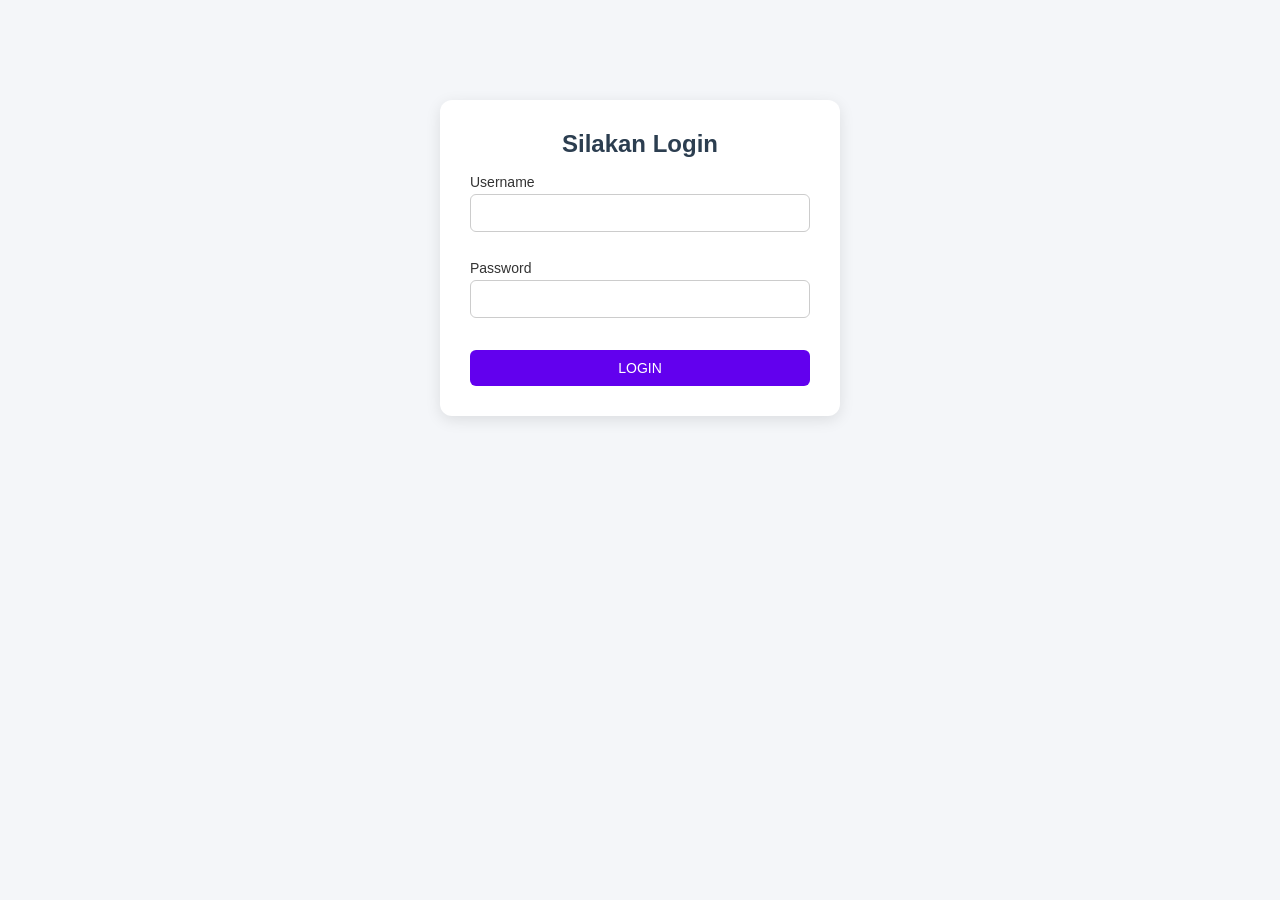
==== index.html @ b1bbb4ff "Add files via upload" ====
<!DOCTYPE html>
<html lang="id">
<head>
    <meta charset="utf-8">
    <title>Aplikasi Rekap Stok Barang</title>
    <link rel="stylesheet" href="style.css">
</head>
<body>

    <!-- Skrip Pengaman: Cek apakah user sudah login -->
    <script>
        if (localStorage.getItem('isLoggedIn') !== 'true') {
            window.location.href = 'login.html'; // Lempar kembali ke halaman login jika belum masuk
        }
    </script>

    <div class="container">
        <div style="display: flex; justify-content: space-between; align-items: center; margin-bottom: 20px;">
            <h2>Dashboard Rekap Stok Barang</h2>
            <button class="btn btn-danger" onclick="logout()">Logout</button>
        </div>

        <!-- STATS HIGHLIGHT -->
        <div class="stats-container">
            <div class="stat-box">
                <div>Total Jenis Barang</div>
                <h3 id="stat-jenis">0</h3>
            </div>
            <div class="stat-box">
                <div>Total Stok Keseluruhan</div>
                <h3 id="stat-total-stok">0</h3>
            </div>
        </div>

        <!-- FORM INPUT BARANG -->
        <div style="background: #f8f9fa; padding: 16px; border-radius: 8px; margin-bottom: 24px;">
            <h3 style="margin-bottom: 12px; font-size: 16px;">Tambah / Rekap Barang</h3>
            <form id="form-stok">
                <div class="form-group">
                    <label>Nama Barang</label>
                    <input type="text" id="nama" required autocomplete="off">
                </div>
                <div style="display: grid; grid-template-columns: 1fr 1fr; gap: 12px;">
                    <div class="form-group">
                        <label>Jumlah Masuk</label>
                        <input type="number" id="masuk" value="0" min="0" required>
                    </div>
                    <div class="form-group">
                        <label>Jumlah Keluar</label>
                        <input type="number" id="keluar" value="0" min="0" required>
                    </div>
                </div>
                <div style="display: grid; grid-template-columns: 1fr 1fr; gap: 12px;">
                    <div class="form-group">
                        <label>Tanggal Masuk</label>
                        <input type="date" id="tglMasuk" required>
                    </div>
                    <div class="form-group">
                        <label>Tanggal Keluar</label>
                        <input type="date" id="tglKeluar">
                    </div>
                </div>
                <button type="submit" class="btn">SIMPAN DATA</button>
            </form>
        </div>

        <!-- TABEL DATA REKAP -->
        <h3>Daftar Stok Barang</h3>
        <table>
            <thead>
                <tr>
                    <th>Nama Barang</th>
                    <th>Masuk (Tgl)</th>
                    <th>Keluar (Tgl)</th>
                    <th>Sisa Stok (Total)</th>
                    <th>Aksi</th>
                </tr>
            </thead>
            <tbody id="tabel-data">
                <!-- Data akan dimasukkan otomatis lewat JavaScript -->
            </tbody>
        </table>
    </div>

    <script>
        // Mengambil data dari memori lokal browser
        let dataStok = JSON.parse(localStorage.getItem('stokBarang') || '[]');

        function simpanDanRender() {
            localStorage.setItem('stokBarang', JSON.stringify(dataStok));
            renderTabel();
            hitungStatistik();
        }

        // Hitung Statistik Highlight secara otomatis
        function hitungStatistik() {
            document.getElementById('stat-jenis').innerText = dataStok.length;

            let totalStokKeseluruhan = 0;
            dataStok.forEach(item => {
                let sisa = parseInt(item.masuk) - parseInt(item.keluar);
                totalStokKeseluruhan += sisa;
            });
            document.getElementById('stat-total-stok').innerText = totalStokKeseluruhan;
        }

        // Render atau tampilkan data ke dalam tabel & hitung total otomatis
        function renderTabel() {
            let tbody = document.getElementById('tabel-data');
            tbody.innerHTML = '';

            if (dataStok.length === 0) {
                tbody.innerHTML = `<tr><td colspan="5" style="text-align: center; color: #775;">Belum ada data stok.</td></tr>`;
                return;
            }

            dataStok.forEach((item, index) => {
                // Perhitungan total otomatis (Masuk dikurang Keluar)
                let sisaStok = parseInt(item.masuk) - parseInt(item.keluar);

                tbody.innerHTML += `
                    <tr>
                        <td><b>${item.nama}</b></td>
                        <td>${item.masuk} <br><small style="color:#666">${item.tglMasuk || '-'}</small></td>
                        <td>${item.keluar} <br><small style="color:#666">${item.tglKeluar || '-'}</small></td>
                        <td><b>${sisaStok}</b></td>
                        <td><button class="btn btn-danger" onclick="hapusData(${index})">Hapus</button></td>
                    </tr>
                `;
            });
        }

        // Proses submit form tambah barang
        document.getElementById('form-stok').onsubmit = function(e) {
            e.preventDefault();

            let barangBaru = {
                nama: document.getElementById('nama').value,
                masuk: document.getElementById('masuk').value || 0,
                keluar: document.getElementById('keluar').value || 0,
                tglMasuk: document.getElementById('tglMasuk').value,
                tglKeluar: document.getElementById('tglKeluar').value
            };

            dataStok.push(barangBaru);
            simpanDanRender();
            this.reset();
        };

        // Fungsi Hapus Data
        function hapusData(index) {
            if (confirm("Yakin ingin menghapus data ini?")) {
                dataStok.splice(index, 1);
                simpanDanRender();
            }
        }

        // Fungsi Logout
        function logout() {
            localStorage.removeItem('isLoggedIn');
            window.location.href = 'login.html';
        }

        // Jalankan saat pertama kali halaman dibuka
        renderTabel();
        hitungStatistik();
    </script>
</body>
</html>
---- style.css ----
* { box-sizing: border-box; margin: 0; padding: 0; font-family: 'Segoe UI', Tahoma, Geneva, Verdana, sans-serif; }
body { background-color: #f4f6f9; color: #333; padding: 20px; }

.container { max-width: 900px; margin: 0 auto; background: #ffffff; padding: 24px; border-radius: 12px; box-shadow: 0 4px 10px rgba(0,0,0,0.05); }
h2 { margin-bottom: 16px; color: #2c3e50; }

/* Kotak Statistik Highlight */
.stats-container { display: grid; grid-template-columns: repeat(auto-fit, minmax(200px, 1fr)); gap: 16px; margin-bottom: 24px; }
.stat-box { background: #6200EE; color: white; padding: 16px; border-radius: 8px; text-align: center; }
.stat-box h3 { font-size: 24px; margin-top: 6px; }

/* Form Input */
.form-group { margin-bottom: 12px; }
.form-group label { display: block; font-size: 14px; margin-bottom: 4px; font-weight: 500; }
.form-group input { width: 100%; padding: 10px; font-size: 14px; border: 1px solid #ccc; border-radius: 6px; outline: none; }

.btn { background: #6200EE; color: white; padding: 10px 16px; border: none; border-radius: 6px; cursor: pointer; font-size: 14px; font-weight: 500; }
.btn:hover { background: #4bb543; }
.btn-danger { background: #d32f2f; padding: 6px 10px; font-size: 12px; }

/* Tabel Rekap */
table { width: 100%; border-collapse: collapse; margin-top: 20px; }
th, td { border: 1px solid #ddd; padding: 10px; text-align: left; font-size: 14px; }
th { background-color: #f8f9fa; }

/* Halaman Login Khusus */
.login-box { max-width: 400px; margin: 80px auto; background: white; padding: 30px; border-radius: 12px; box-shadow: 0 4px 15px rgba(0,0,0,0.1); text-align: center; }
.login-box input { margin-bottom: 16px; }
.error-msg { color: #d32f2f; font-size: 13px; margin-bottom: 10px; display: none; }
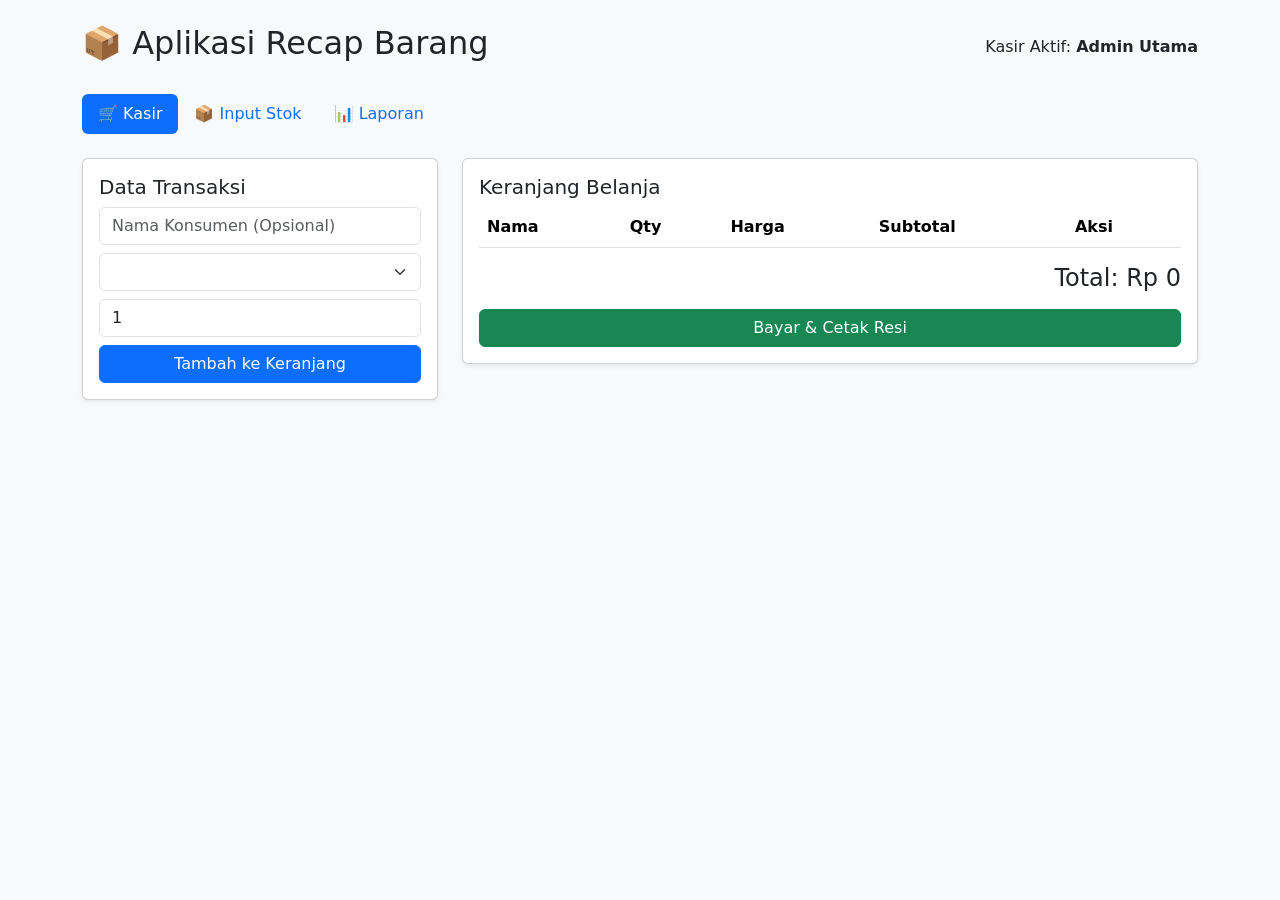
==== commit c6f48ee4: "Add files via upload" ====
--- a/index.html
+++ b/index.html
@@ -1,169 +1,140 @@
 <!DOCTYPE html>
 <html lang="id">
 <head>
-    <meta charset="utf-8">
-    <title>Aplikasi Rekap Stok Barang</title>
+    <meta charset="UTF-8">
+    <meta name="viewport" content="width=device-width, initial-scale=1.0">
+    <!-- Meta tag untuk PWA -->
+    <meta name="theme-color" content="#0d6efd">
+    <link rel="manifest" href="manifest.json">
+    <link rel="apple-touch-icon" href="icon-192.png">
+    
+    <title>Aplikasi Recap Stok & Kasir</title>
+    
+    <!-- CSS Eksternal -->
+    <link href="https://cdn.jsdelivr.net/npm/bootstrap@5.3.0/dist/css/bootstrap.min.css" rel="stylesheet">
     <link rel="stylesheet" href="style.css">
 </head>
-<body>
+<body class="bg-light">
 
-    <!-- Skrip Pengaman: Cek apakah user sudah login -->
-    <script>
-        if (localStorage.getItem('isLoggedIn') !== 'true') {
-            window.location.href = 'login.html'; // Lempar kembali ke halaman login jika belum masuk
-        }
-    </script>
+<!-- Indikator Loading -->
+<div id="loading-overlay">
+    <div class="spinner-border text-primary" role="status"><span class="visually-hidden">Loading...</span></div>
+    <span class="ms-3 fw-bold">Memproses data ke Google Sheets...</span>
+</div>
 
-    <div class="container">
-        <div style="display: flex; justify-content: space-between; align-items: center; margin-bottom: 20px;">
-            <h2>Dashboard Rekap Stok Barang</h2>
-            <button class="btn btn-danger" onclick="logout()">Logout</button>
-        </div>
+<div class="container mt-4">
+    <div class="d-flex justify-content-between align-items-center mb-4">
+        <h2>📦 Aplikasi Recap Barang</h2>
+        <div>Kasir Aktif: <strong>Admin Utama</strong></div>
+    </div>
 
-        <!-- STATS HIGHLIGHT -->
-        <div class="stats-container">
-            <div class="stat-box">
-                <div>Total Jenis Barang</div>
-                <h3 id="stat-jenis">0</h3>
-            </div>
-            <div class="stat-box">
-                <div>Total Stok Keseluruhan</div>
-                <h3 id="stat-total-stok">0</h3>
+    <ul class="nav nav-pills mb-4" id="pills-tab" role="tablist">
+        <li class="nav-item" role="presentation">
+            <button class="nav-link active" id="tab-kasir" data-bs-toggle="pill" data-bs-target="#kasir" type="button">🛒 Kasir</button>
+        </li>
+        <li class="nav-item" role="presentation">
+            <button class="nav-link" id="tab-stok" data-bs-toggle="pill" data-bs-target="#stok" type="button">📦 Input Stok</button>
+        </li>
+        <li class="nav-item" role="presentation">
+            <button class="nav-link" id="tab-laporan" data-bs-toggle="pill" data-bs-target="#laporan" type="button">📊 Laporan</button>
+        </li>
+    </ul>
+
+    <div class="tab-content" id="pills-tabContent">
+
+        <!-- ANTARMUKA KASIR -->
+        <div class="tab-pane fade show active" id="kasir">
+            <div class="row">
+                <div class="col-md-4">
+                    <div class="card p-3 shadow-sm">
+                        <h5>Data Transaksi</h5>
+                        <input type="text" id="kasir-konsumen" class="form-control mb-2" placeholder="Nama Konsumen (Opsional)">
+                        <select id="kasir-barang" class="form-select mb-2"></select>
+                        <input type="number" id="kasir-qty" class="form-control mb-2" placeholder="Jumlah (Qty)" min="1" value="1">
+                        <button class="btn btn-primary w-100" onclick="tambahKeKeranjang()">Tambah ke Keranjang</button>
+                    </div>
+                </div>
+                <div class="col-md-8">
+                    <div class="card p-3 shadow-sm">
+                        <h5>Keranjang Belanja</h5>
+                        <table class="table">
+                            <thead><tr><th>Nama</th><th>Qty</th><th>Harga</th><th>Subtotal</th><th>Aksi</th></tr></thead>
+                            <tbody id="tabel-keranjang"></tbody>
+                        </table>
+                        <h4 class="text-end">Total: Rp <span id="total-belanja">0</span></h4>
+                        <button class="btn btn-success mt-2" onclick="prosesCheckout()">Bayar & Cetak Resi</button>
+                    </div>
+                </div>
             </div>
         </div>
 
-        <!-- FORM INPUT BARANG -->
-        <div style="background: #f8f9fa; padding: 16px; border-radius: 8px; margin-bottom: 24px;">
-            <h3 style="margin-bottom: 12px; font-size: 16px;">Tambah / Rekap Barang</h3>
-            <form id="form-stok">
-                <div class="form-group">
-                    <label>Nama Barang</label>
-                    <input type="text" id="nama" required autocomplete="off">
-                </div>
-                <div style="display: grid; grid-template-columns: 1fr 1fr; gap: 12px;">
-                    <div class="form-group">
-                        <label>Jumlah Masuk</label>
-                        <input type="number" id="masuk" value="0" min="0" required>
-                    </div>
-                    <div class="form-group">
-                        <label>Jumlah Keluar</label>
-                        <input type="number" id="keluar" value="0" min="0" required>
+        <!-- INPUT BARANG -->
+        <div class="tab-pane fade" id="stok">
+            <div class="row">
+                <div class="col-md-4">
+                    <div class="card p-3 shadow-sm">
+                        <h5>Input Barang Baru</h5>
+                        <input type="text" id="input-nama" class="form-control mb-2" placeholder="Nama Barang">
+                        <input type="number" id="input-stok" class="form-control mb-2" placeholder="Banyak (Stok)">
+                        <input type="number" id="input-harga" class="form-control mb-2" placeholder="Harga Satuan (Rp)">
+                        <button class="btn btn-primary w-100" onclick="simpanBarang()">Simpan Barang</button>
                     </div>
                 </div>
-                <div style="display: grid; grid-template-columns: 1fr 1fr; gap: 12px;">
-                    <div class="form-group">
-                        <label>Tanggal Masuk</label>
-                        <input type="date" id="tglMasuk" required>
-                    </div>
-                    <div class="form-group">
-                        <label>Tanggal Keluar</label>
-                        <input type="date" id="tglKeluar">
+                <div class="col-md-8">
+                    <div class="card p-3 shadow-sm">
+                        <h5>Daftar Stok Barang <button class="btn btn-sm btn-outline-secondary float-end" onclick="loadBarang()">Refresh</button></h5>
+                        <table class="table table-striped">
+                            <thead><tr><th>ID</th><th>Nama Barang</th><th>Stok</th><th>Harga</th></tr></thead>
+                            <tbody id="tabel-stok"></tbody>
+                        </table>
                     </div>
                 </div>
-                <button type="submit" class="btn">SIMPAN DATA</button>
-            </form>
+            </div>
         </div>
 
-        <!-- TABEL DATA REKAP -->
-        <h3>Daftar Stok Barang</h3>
-        <table>
-            <thead>
-                <tr>
-                    <th>Nama Barang</th>
-                    <th>Masuk (Tgl)</th>
-                    <th>Keluar (Tgl)</th>
-                    <th>Sisa Stok (Total)</th>
-                    <th>Aksi</th>
-                </tr>
-            </thead>
-            <tbody id="tabel-data">
-                <!-- Data akan dimasukkan otomatis lewat JavaScript -->
-            </tbody>
-        </table>
+        <!-- LAPORAN -->
+        <div class="tab-pane fade" id="laporan">
+            <div class="card p-3 shadow-sm">
+                <h5>Laporan Transaksi <button class="btn btn-sm btn-outline-secondary float-end" onclick="loadLaporan()">Refresh</button></h5>
+                <table class="table table-bordered mt-2">
+                    <thead><tr><th>No Trx</th><th>Tanggal</th><th>Konsumen</th><th>Kasir</th><th>Total Pendapatan</th></tr></thead>
+                    <tbody id="tabel-laporan"></tbody>
+                </table>
+            </div>
+        </div>
     </div>
+</div>
 
-    <script>
-        // Mengambil data dari memori lokal browser
-        let dataStok = JSON.parse(localStorage.getItem('stokBarang') || '[]');
+<!-- Modal Resi -->
+<div class="modal fade" id="modalResi" tabindex="-1">
+  <div class="modal-dialog">
+    <div class="modal-content">
+      <div class="modal-header">
+        <h5 class="modal-title">Transaksi Berhasil</h5>
+        <button type="button" class="btn-close" data-bs-dismiss="modal"></button>
+      </div>
+      <div class="modal-body" id="area-print-resi">
+        <div class="text-center mb-3">
+            <h4>Toko Recap Maju</h4>
+            <small id="resi-tanggal"></small>
+        </div>
+        <p><strong>Konsumen:</strong> <span id="resi-konsumen"></span><br>
+           <strong>Kasir:</strong> <span id="resi-kasir"></span></p>
+        <hr>
+        <table class="table table-sm text-end" id="resi-items"></table>
+        <hr>
+        <h5 class="text-end">Total: Rp <span id="resi-total"></span></h5>
+      </div>
+      <div class="modal-footer">
+        <button type="button" class="btn btn-success" onclick="kirimResiWA()">📱 Kirim (WhatsApp)</button>
+        <button type="button" class="btn btn-secondary" onclick="window.print()">🖨️ Print Resi</button>
+      </div>
+    </div>
+  </div>
+</div>
 
-        function simpanDanRender() {
-            localStorage.setItem('stokBarang', JSON.stringify(dataStok));
-            renderTabel();
-            hitungStatistik();
-        }
-
-        // Hitung Statistik Highlight secara otomatis
-        function hitungStatistik() {
-            document.getElementById('stat-jenis').innerText = dataStok.length;
-
-            let totalStokKeseluruhan = 0;
-            dataStok.forEach(item => {
-                let sisa = parseInt(item.masuk) - parseInt(item.keluar);
-                totalStokKeseluruhan += sisa;
-            });
-            document.getElementById('stat-total-stok').innerText = totalStokKeseluruhan;
-        }
-
-        // Render atau tampilkan data ke dalam tabel & hitung total otomatis
-        function renderTabel() {
-            let tbody = document.getElementById('tabel-data');
-            tbody.innerHTML = '';
-
-            if (dataStok.length === 0) {
-                tbody.innerHTML = `<tr><td colspan="5" style="text-align: center; color: #775;">Belum ada data stok.</td></tr>`;
-                return;
-            }
-
-            dataStok.forEach((item, index) => {
-                // Perhitungan total otomatis (Masuk dikurang Keluar)
-                let sisaStok = parseInt(item.masuk) - parseInt(item.keluar);
-
-                tbody.innerHTML += `
-                    <tr>
-                        <td><b>${item.nama}</b></td>
-                        <td>${item.masuk} <br><small style="color:#666">${item.tglMasuk || '-'}</small></td>
-                        <td>${item.keluar} <br><small style="color:#666">${item.tglKeluar || '-'}</small></td>
-                        <td><b>${sisaStok}</b></td>
-                        <td><button class="btn btn-danger" onclick="hapusData(${index})">Hapus</button></td>
-                    </tr>
-                `;
-            });
-        }
-
-        // Proses submit form tambah barang
-        document.getElementById('form-stok').onsubmit = function(e) {
-            e.preventDefault();
-
-            let barangBaru = {
-                nama: document.getElementById('nama').value,
-                masuk: document.getElementById('masuk').value || 0,
-                keluar: document.getElementById('keluar').value || 0,
-                tglMasuk: document.getElementById('tglMasuk').value,
-                tglKeluar: document.getElementById('tglKeluar').value
-            };
-
-            dataStok.push(barangBaru);
-            simpanDanRender();
-            this.reset();
-        };
-
-        // Fungsi Hapus Data
-        function hapusData(index) {
-            if (confirm("Yakin ingin menghapus data ini?")) {
-                dataStok.splice(index, 1);
-                simpanDanRender();
-            }
-        }
-
-        // Fungsi Logout
-        function logout() {
-            localStorage.removeItem('isLoggedIn');
-            window.location.href = 'login.html';
-        }
-
-        // Jalankan saat pertama kali halaman dibuka
-        renderTabel();
-        hitungStatistik();
-    </script>
+<!-- Script Eksternal -->
+<script src="https://cdn.jsdelivr.net/npm/bootstrap@5.3.0/dist/js/bootstrap.bundle.min.js"></script>
+<script src="script.js"></script>
 </body>
 </html>
--- a/style.css
+++ b/style.css
@@ -1,29 +1,21 @@
-* { box-sizing: border-box; margin: 0; padding: 0; font-family: 'Segoe UI', Tahoma, Geneva, Verdana, sans-serif; }
-body { background-color: #f4f6f9; color: #333; padding: 20px; }
-
-.container { max-width: 900px; margin: 0 auto; background: #ffffff; padding: 24px; border-radius: 12px; box-shadow: 0 4px 10px rgba(0,0,0,0.05); }
-h2 { margin-bottom: 16px; color: #2c3e50; }
-
-/* Kotak Statistik Highlight */
-.stats-container { display: grid; grid-template-columns: repeat(auto-fit, minmax(200px, 1fr)); gap: 16px; margin-bottom: 24px; }
-.stat-box { background: #6200EE; color: white; padding: 16px; border-radius: 8px; text-align: center; }
-.stat-box h3 { font-size: 24px; margin-top: 6px; }
-
-/* Form Input */
-.form-group { margin-bottom: 12px; }
-.form-group label { display: block; font-size: 14px; margin-bottom: 4px; font-weight: 500; }
-.form-group input { width: 100%; padding: 10px; font-size: 14px; border: 1px solid #ccc; border-radius: 6px; outline: none; }
-
-.btn { background: #6200EE; color: white; padding: 10px 16px; border: none; border-radius: 6px; cursor: pointer; font-size: 14px; font-weight: 500; }
-.btn:hover { background: #4bb543; }
-.btn-danger { background: #d32f2f; padding: 6px 10px; font-size: 12px; }
-
-/* Tabel Rekap */
-table { width: 100%; border-collapse: collapse; margin-top: 20px; }
-th, td { border: 1px solid #ddd; padding: 10px; text-align: left; font-size: 14px; }
-th { background-color: #f8f9fa; }
-
-/* Halaman Login Khusus */
-.login-box { max-width: 400px; margin: 80px auto; background: white; padding: 30px; border-radius: 12px; box-shadow: 0 4px 15px rgba(0,0,0,0.1); text-align: center; }
-.login-box input { margin-bottom: 16px; }
-.error-msg { color: #d32f2f; font-size: 13px; margin-bottom: 10px; display: none; }
+/* style.css */
+.nav-pills .nav-link.active { 
+    background-color: #0d6efd; 
+}
+#loading-overlay { 
+    display: none; 
+    position: fixed; 
+    top: 0; 
+    left: 0; 
+    width: 100%; 
+    height: 100%; 
+    background: rgba(255,255,255,0.8); 
+    z-index: 9999; 
+    justify-content: center; 
+    align-items: center; 
+}
+@media print {
+    body * { visibility: hidden; }
+    #area-print-resi, #area-print-resi * { visibility: visible; }
+    #area-print-resi { position: absolute; left: 0; top: 0; width: 100%; }
+}
